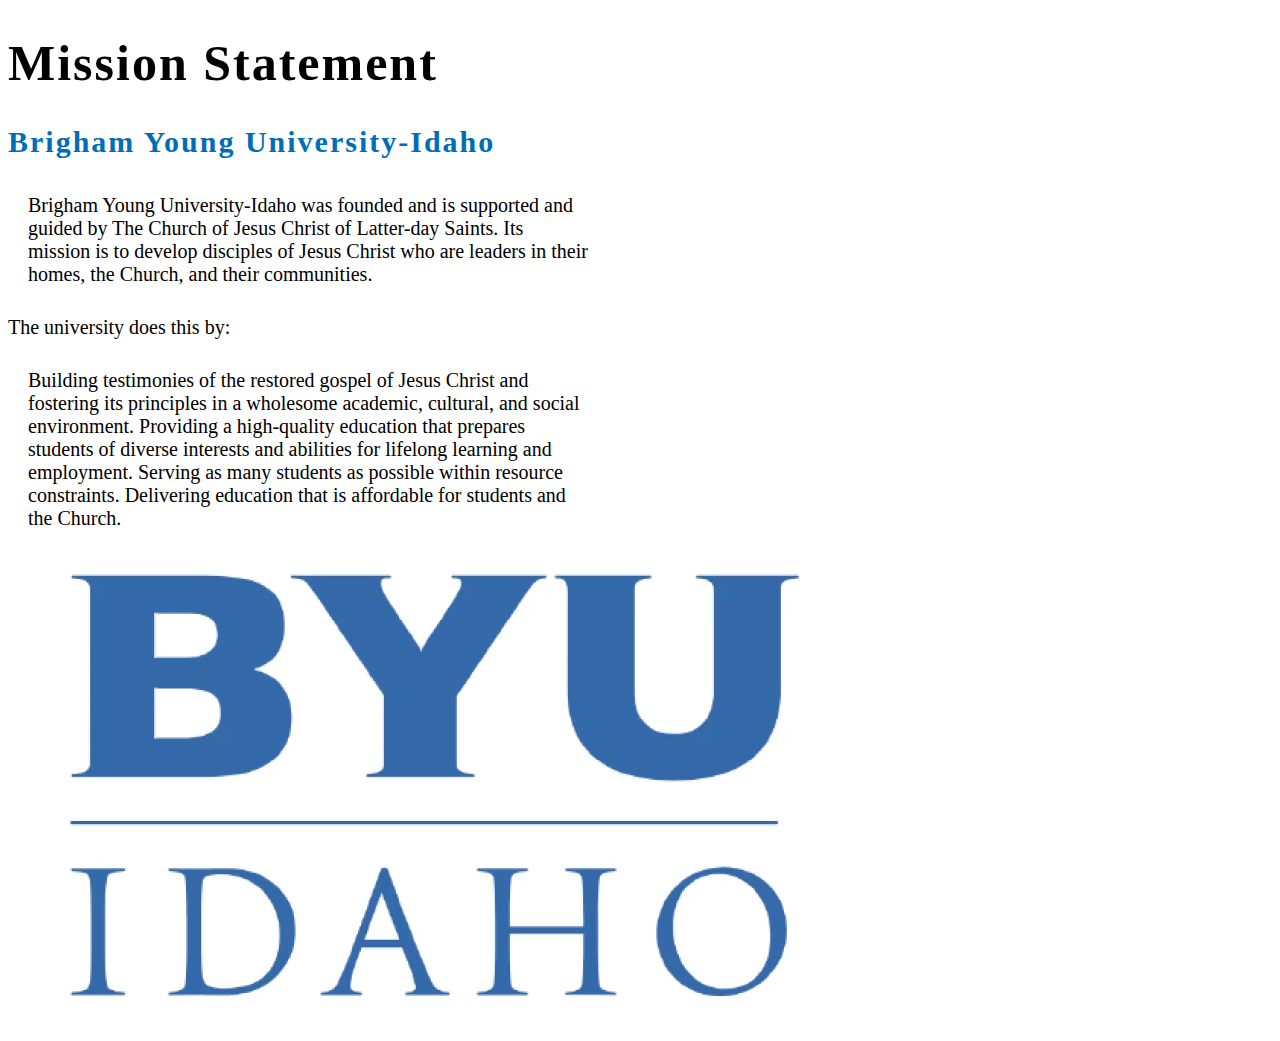
==== milestone1.html @ c296608d "finished my thursaday work" ====
<!DOCTYPE html>
<html lang="en">
<head>
    <meta charset="UTF-8">
    <meta name="Gavin Tucker" content="width=device-width, initial-scale=1.0">
    <title>Document</title>
    <link rel="stylesheet" href="/styles/style.css">
</head>
<header>
    <h1>Mission Statement</h1>
    <h2>Brigham Young University-Idaho</h2>
</header>
<body>
   <div class="content">
        <p class="default">
            Brigham Young University-Idaho was founded and is supported and guided by The Church of Jesus Christ of Latter-day Saints. Its mission is to develop disciples of Jesus Christ who are leaders in their homes, the Church, and their communities.
        </p>
        <p class="special">
            The university does this by:
        </p>
        <p class="default">
            Building testimonies of the restored gospel of Jesus Christ and fostering its principles in a wholesome academic, cultural, and social environment. Providing a high-quality education that prepares students of diverse interests and abilities for lifelong learning and employment. Serving as many students as possible within resource constraints. Delivering education that is affordable for students and the Church.
        </p>
        

        <footer>
            <img src="byui-logo_blue.webp" alt="">
        </footer>
    </div>
</body>    
</html>
---- styles/style.css ----
h1{font-family: 'Times New Roman', Times, serif;
   align-items: center;
   letter-spacing: 2px;
   text-transform: capitalize;
   font-size: 50px;

}

h2 {font-family: 'Times New Roman', Times, serif;
    font-size: 20px;
    color: #006EB6;
    align-items: center;
    letter-spacing: 2px;
    text-transform: capitalize;
    font-size: 30px;
}

.content {
    font-size: 20px;
    align-items: left;
    font-family: 'Times New Roman', Times, serif;
    max-width: 600px;
}

.default {
    padding: 10px;
    margin: 10px;
}
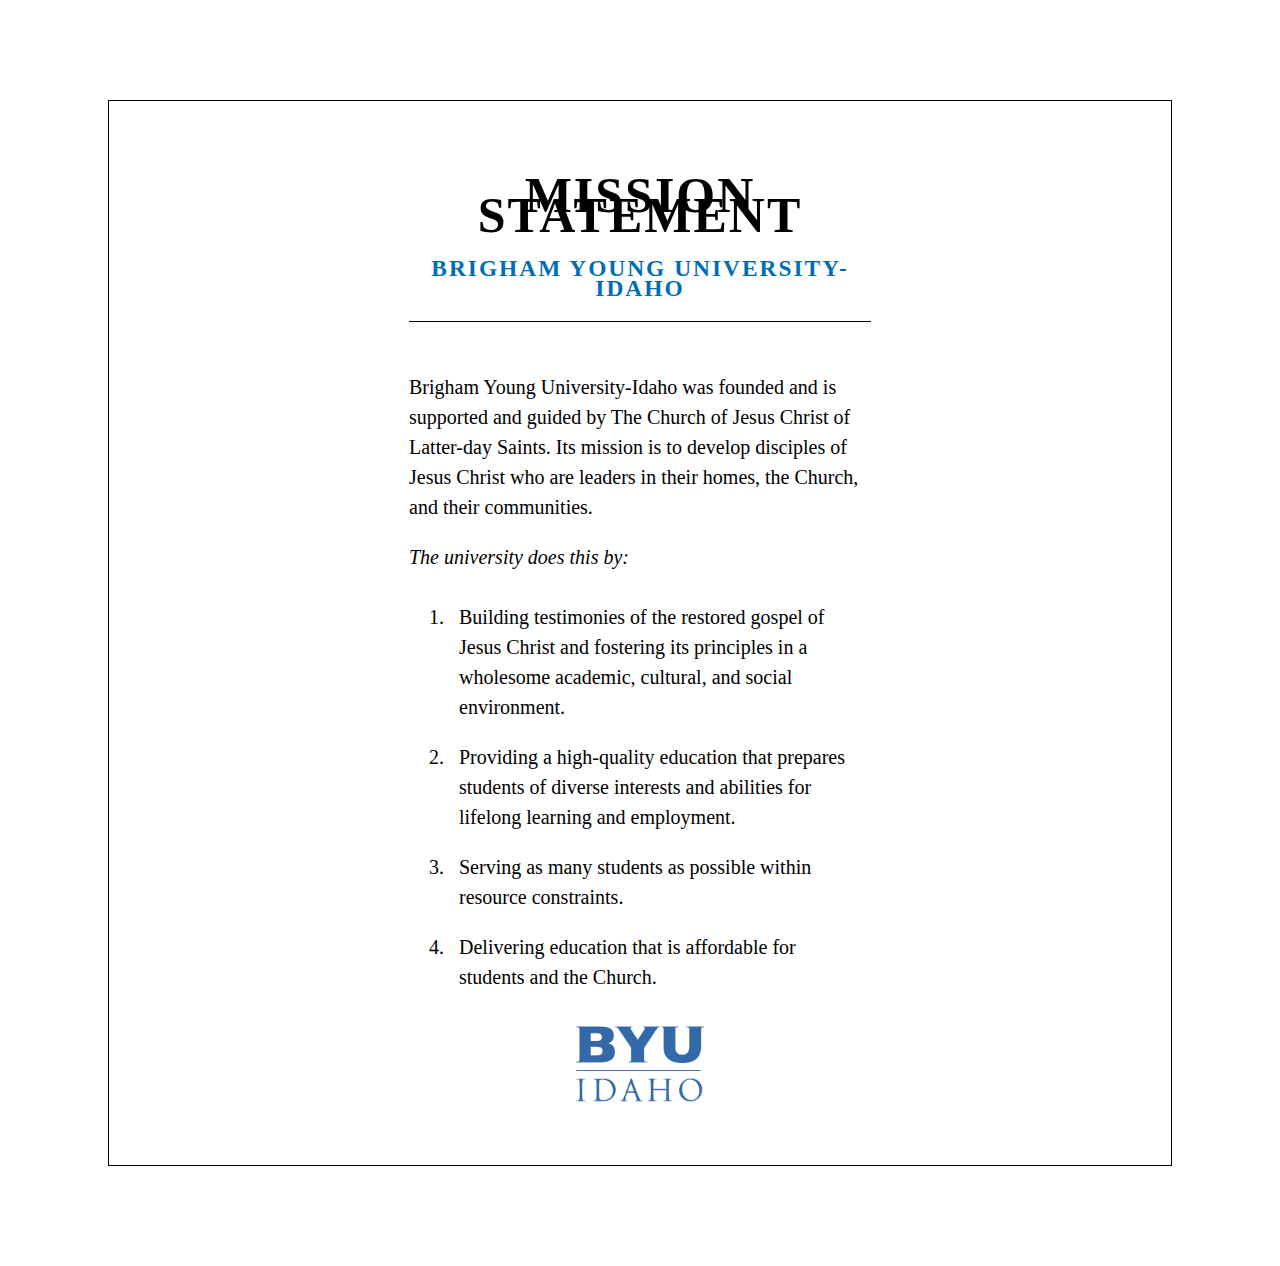
==== commit 6eb20df2: "finsih work for friday" ====
--- a/milestone1.html
+++ b/milestone1.html
@@ -6,22 +6,36 @@
     <title>Document</title>
     <link rel="stylesheet" href="/styles/style.css">
 </head>
-<header>
-    <h1>Mission Statement</h1>
-    <h2>Brigham Young University-Idaho</h2>
-</header>
+
 <body>
    <div class="content">
-        <p class="default">
+        <header>
+            <h1>MISSION STATEMENT</h1>
+            <h3>BRIGHAM YOUNG UNIVERSITY-IDAHO</h3>
+        </header>
+     <div class="text">
+        <p>
             Brigham Young University-Idaho was founded and is supported and guided by The Church of Jesus Christ of Latter-day Saints. Its mission is to develop disciples of Jesus Christ who are leaders in their homes, the Church, and their communities.
         </p>
         <p class="special">
             The university does this by:
         </p>
-        <p class="default">
-            Building testimonies of the restored gospel of Jesus Christ and fostering its principles in a wholesome academic, cultural, and social environment. Providing a high-quality education that prepares students of diverse interests and abilities for lifelong learning and employment. Serving as many students as possible within resource constraints. Delivering education that is affordable for students and the Church.
-        </p>
         
+        <ol>
+            <li>
+                Building testimonies of the restored gospel of Jesus Christ and fostering its principles in a wholesome academic, cultural, and social environment.
+            </li>
+            <li>
+                Providing a high-quality education that prepares students of diverse interests and abilities for lifelong learning and employment.
+            </li>
+            <li>
+                Serving as many students as possible within resource constraints.
+            </li>
+            <li>
+                Delivering education that is affordable for students and the Church.
+            </li>
+        </ol>
+     </div>
 
         <footer>
             <img src="byui-logo_blue.webp" alt="">
--- a/styles/style.css
+++ b/styles/style.css
@@ -1,29 +1,54 @@
 h1{font-family: 'Times New Roman', Times, serif;
-   align-items: center;
+   /* align-items: center; */
    letter-spacing: 2px;
    text-transform: capitalize;
    font-size: 50px;
 
 }
 
-h2 {font-family: 'Times New Roman', Times, serif;
-    font-size: 20px;
+h3 {font-family: 'Times New Roman', Times, serif;
+    /* font-size: 1.5em; */
     color: #006EB6;
-    align-items: center;
+    /* align-items: center; */
     letter-spacing: 2px;
     text-transform: capitalize;
-    font-size: 30px;
+    /* font-size: 30px; */
 }
 
 .content {
     font-size: 20px;
-    align-items: left;
+    text-align: center;
+    border: 1px solid black;
     font-family: 'Times New Roman', Times, serif;
-    max-width: 600px;
+    /* max-width: 600px; */
+    margin: 100px;
+    padding-top: 50px;
+    padding-bottom: 50px;
+    padding-left: 300px;
+    padding-right: 300px;
+    line-height: 1.5em;
 }
 
-.default {
+/* body{
+    align-items: center;
+} */
+.text{
+    text-align: left;
+}
+img{
+    width: 150px;
+    
+}
+li{
     padding: 10px;
-    margin: 10px;
 }
 
+header{
+    border-bottom: 1px solid black;
+    margin-bottom: 50px;
+    line-height: 1em;
+}
+
+.special{
+    font-style: italic;
+}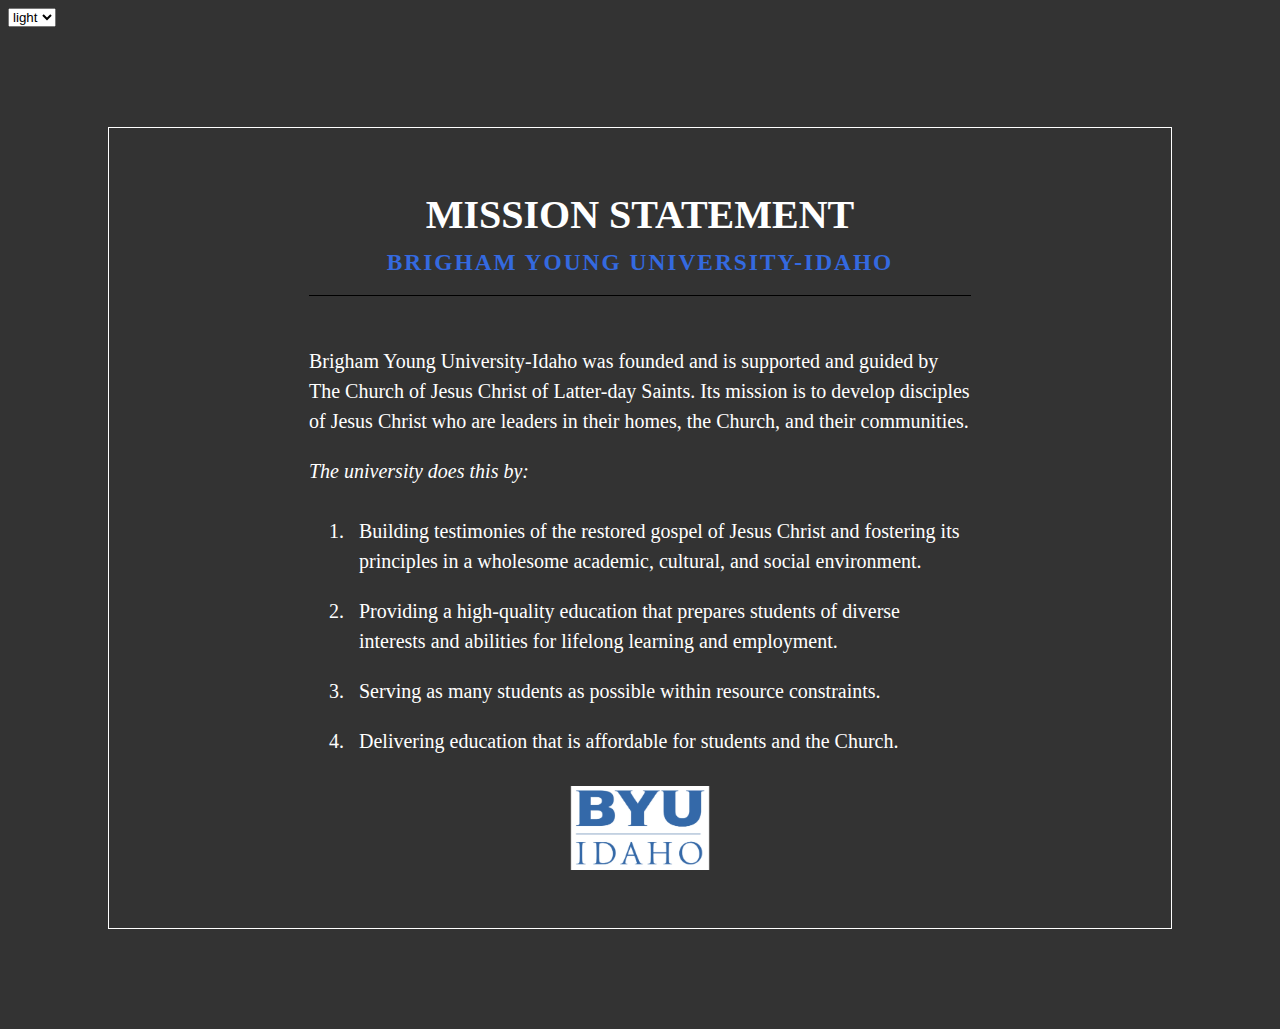
==== commit 08ef0521: "comiting changes" ====
--- a/milestone1.html
+++ b/milestone1.html
@@ -4,11 +4,17 @@
     <meta charset="UTF-8">
     <meta name="Gavin Tucker" content="width=device-width, initial-scale=1.0">
     <title>Document</title>
-    <link rel="stylesheet" href="/styles/style.css">
+    <link rel="stylesheet" href="styles/style.css">
+    
 </head>
 
-<body>
-   <div class="content">
+<body class="dark">
+   <select name="light or dark" id="lightskin">
+    <option value="light">light</option>
+    <option value="dark">dark</option>
+   </select>
+    
+    <div class="content">
         <header>
             <h1>MISSION STATEMENT</h1>
             <h3>BRIGHAM YOUNG UNIVERSITY-IDAHO</h3>
@@ -38,8 +44,9 @@
      </div>
 
         <footer>
-            <img src="byui-logo_blue.webp" alt="">
+            <img id= "logo" src="byui-logo_blue.webp" alt="">
         </footer>
     </div>
-</body>    
+</body>   
+<script src="mission.js"></script> 
 </html>--- a/styles/style.css
+++ b/styles/style.css
@@ -1,8 +1,8 @@
 h1{font-family: 'Times New Roman', Times, serif;
    /* align-items: center; */
-   letter-spacing: 2px;
+   /* letter-spacing: 2px;
    text-transform: capitalize;
-   font-size: 50px;
+   font-size: 50px; */
 
 }
 
@@ -24,8 +24,8 @@
     margin: 100px;
     padding-top: 50px;
     padding-bottom: 50px;
-    padding-left: 300px;
-    padding-right: 300px;
+    padding-left: 200px;
+    padding-right: 200px;
     line-height: 1.5em;
 }
 
@@ -51,4 +51,19 @@
 
 .special{
     font-style: italic;
-}+}
+
+.dark{
+    background-color: #333;
+    color: white;
+    border-color: white;
+    
+}
+
+.dark h3{
+    color: rgb(52, 106, 224)
+}
+
+.dark .content{
+    border: solid 1px white;
+}
